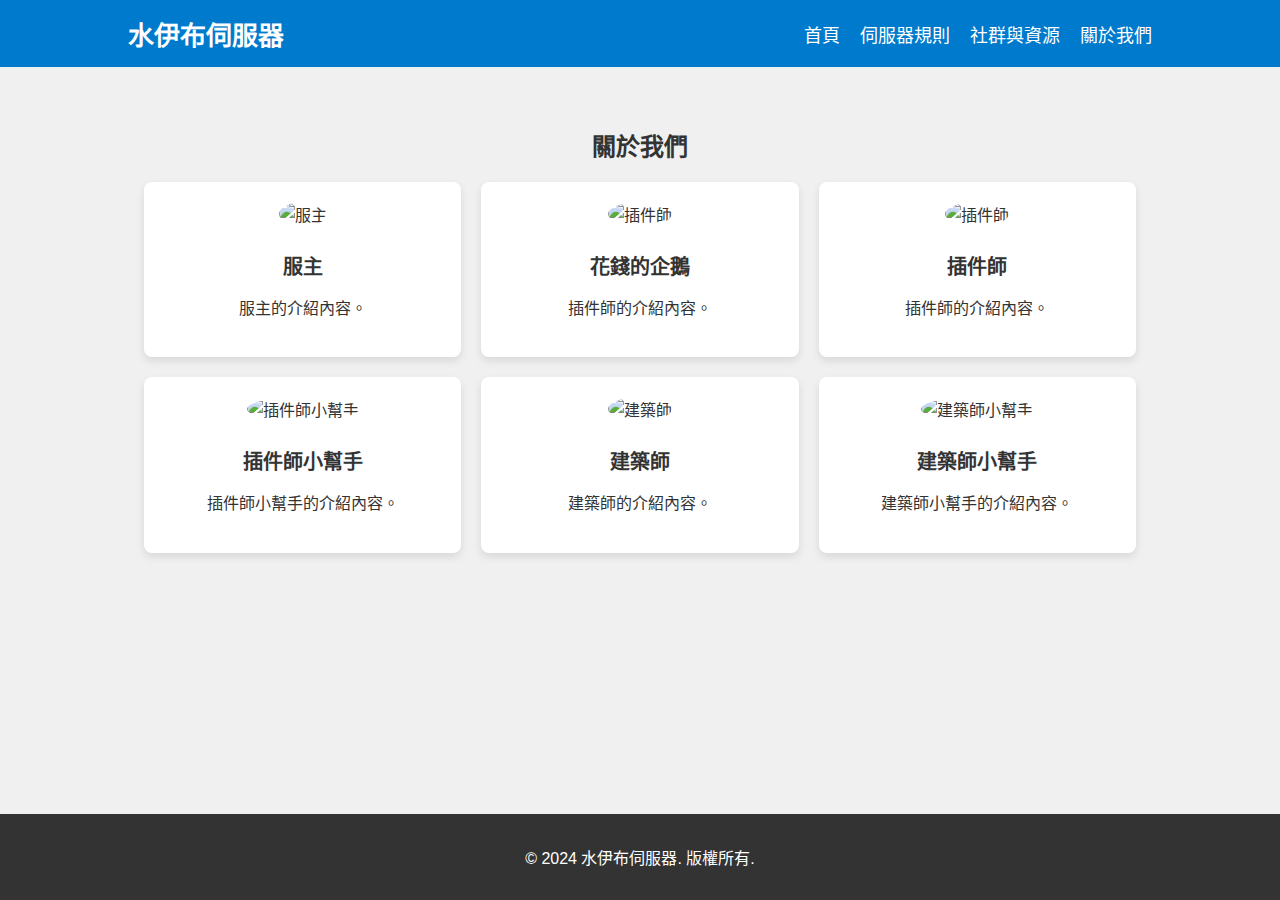
==== about.html @ fef850d6 "Add files via upload" ====
<!DOCTYPE html>
<html lang="zh-TW">
<head>
    <meta charset="UTF-8">
    <meta name="viewport" content="width=device-width, initial-scale=1.0">
    <title>關於我們 - 水伊布伺服器</title>
    <link rel="stylesheet" href="styles.css">
</head>
<body>
    <header>
        <div class="container">
            <h1>水伊布伺服器</h1>
            <nav>
                <ul>
                    <li><a href="index.html">首頁</a></li>
                    <li><a href="rules.html">伺服器規則</a></li>
                    <li><a href="https://discord.gg/XTkwGQyFAH">社群與資源</a></li>
                    <li><a href="about.html">關於我們</a></li>
                </ul>
            </nav>
        </div>
    </header>
    
    <main>
        <section id="about">
            <div class="container">
                <h2>關於我們</h2>
                <div class="team">
                    <div class="member">
                        <img src="https://minotar.net/avatar/zzzz105137/100" alt="服主">
                        <h3>服主</h3>
                        <p>服主的介紹內容。</p>
                    </div>
                    <div class="member">
                        <img src="https://minotar.net/avatar/LIMA12345/100" alt="插件師">
                        <h3>花錢的企鵝</h3>
                        <p>插件師的介紹內容。</p>
                    </div>
                    <div class="member">
                        <img src="https://minotar.net/avatar/MC_Creeper_TW/100" alt="插件師">
                        <h3>插件師</h3>
                        <p>插件師的介紹內容。</p>
                    </div>
                    <div class="member">
                        <img src="https://minotar.net/avatar/leo66687/100" alt="插件師小幫手">
                        <h3>插件師小幫手</h3>
                        <p>插件師小幫手的介紹內容。</p>
                    </div>
                    <div class="member">
                        <img src="https://minotar.net/avatar/john092030/100" alt="建築師">
                        <h3>建築師</h3>
                        <p>建築師的介紹內容。</p>
                    </div>
                    <div class="member">
                        <img src="https://minotar.net/avatar/wh100053/100" alt="建築師小幫手">
                        <h3>建築師小幫手</h3>
                        <p>建築師小幫手的介紹內容。</p>
                    </div>
                </div>
            </div>
        </section>
    </main>
    
    <footer>
        <div class="container">
            <p>&copy; 2024 水伊布伺服器. 版權所有.</p>
        </div>
    </footer>
</body>
</html>
---- styles.css ----
:root {
    --primary-color: #007ACC;
    --secondary-color: #333;
    --background-color: #f0f0f0;
    --text-color: #333;
    --accent-color: #555;
    --border-radius: 8px;
    --hover-offset: 5px;
}

body {
    margin: 0;
    font-family: Arial, sans-serif;
    background: var(--background-color);
    color: var(--text-color);
    display: flex;
    flex-direction: column;
    min-height: 100vh;
}

header {
    background: var(--primary-color);
    color: white;
    padding: 15px 0;
}

header .container {
    display: flex;
    justify-content: space-between;
    align-items: center;
}

header h1 {
    margin: 0;
    font-size: 26px;
}

nav ul {
    list-style: none;
    margin: 0;
    padding: 0;
    display: flex;
}

nav ul li {
    margin-left: 20px;
}

nav ul li a {
    color: white;
    text-decoration: none;
    font-size: 18px;
}

.hero {
    background: url('https://example.com/path/to/your/background-image.jpg') no-repeat center center/cover;
    color: white;
    text-align: center;
    padding: 120px 0;
    flex: 1;
}

.hero h2 {
    font-size: 48px;
}

.hero p {
    font-size: 22px;
}

.btn {
    display: inline-block;
    padding: 12px 24px;
    background: var(--primary-color);
    color: white;
    text-decoration: none;
    border-radius: 5px;
    margin-top: 20px;
    font-size: 18px;
}

.container {
    width: 80%;
    margin: 0 auto;
}

#server-intro {
    display: flex;
    justify-content: center;
    margin: 40px 0;
    padding: 20px;
    background-color: #ffffff;
    border-radius: var(--border-radius);
    box-shadow: 0 4px 8px rgba(0,0,0,0.1);
}

#server-intro .text {
    width: 65%;
}

#server-intro .text h2 {
    font-size: 32px;
    margin-bottom: 15px;
}

#server-intro .text p {
    font-size: 18px;
    line-height: 1.8;
}

#about {
    display: flex;
    flex-direction: column;
    align-items: center;
    padding: 40px 20px;
}

#about .container {
    text-align: center;
}

.team {
    display: grid;
    grid-template-columns: repeat(auto-fit, minmax(250px, 1fr));
    gap: 20px;
    width: 100%;
    max-width: 1200px;
    margin: 0 auto;
}

.member {
    background: #ffffff;
    border-radius: var(--border-radius);
    box-shadow: 0 4px 8px rgba(0,0,0,0.1);
    overflow: hidden;
    transition: transform 0.3s ease;
    text-align: center;
    padding: 20px;
}

.member img {
    border-radius: 50%;
    width: 120px;
    height: 120px;
    object-fit: cover;
    margin-bottom: 15px;
}

.member h3 {
    margin: 10px 0;
    font-size: 20px;
}

.member p {
    font-size: 16px;
    line-height: 1.6;
}

.member:hover {
    transform: translateY(-var(--hover-offset));
}

#server-details {
    margin: 40px 0;
    text-align: center;
}

#server-details h2 {
    font-size: 28px;
    margin-bottom: 20px;
}

#server-details p {
    font-size: 18px;
    margin: 10px 0;
}

#server-details img {
    margin-top: 20px;
    width: 100%;
    max-width: 600px;
    border-radius: var(--border-radius);
    box-shadow: 0 4px 8px rgba(0,0,0,0.1);
}

footer {
    background: var(--secondary-color);
    color: white;
    text-align: center;
    padding: 15px 0;
    position: fixed;
    width: 100%;
    bottom: 0;
    font-size: 16px;
}
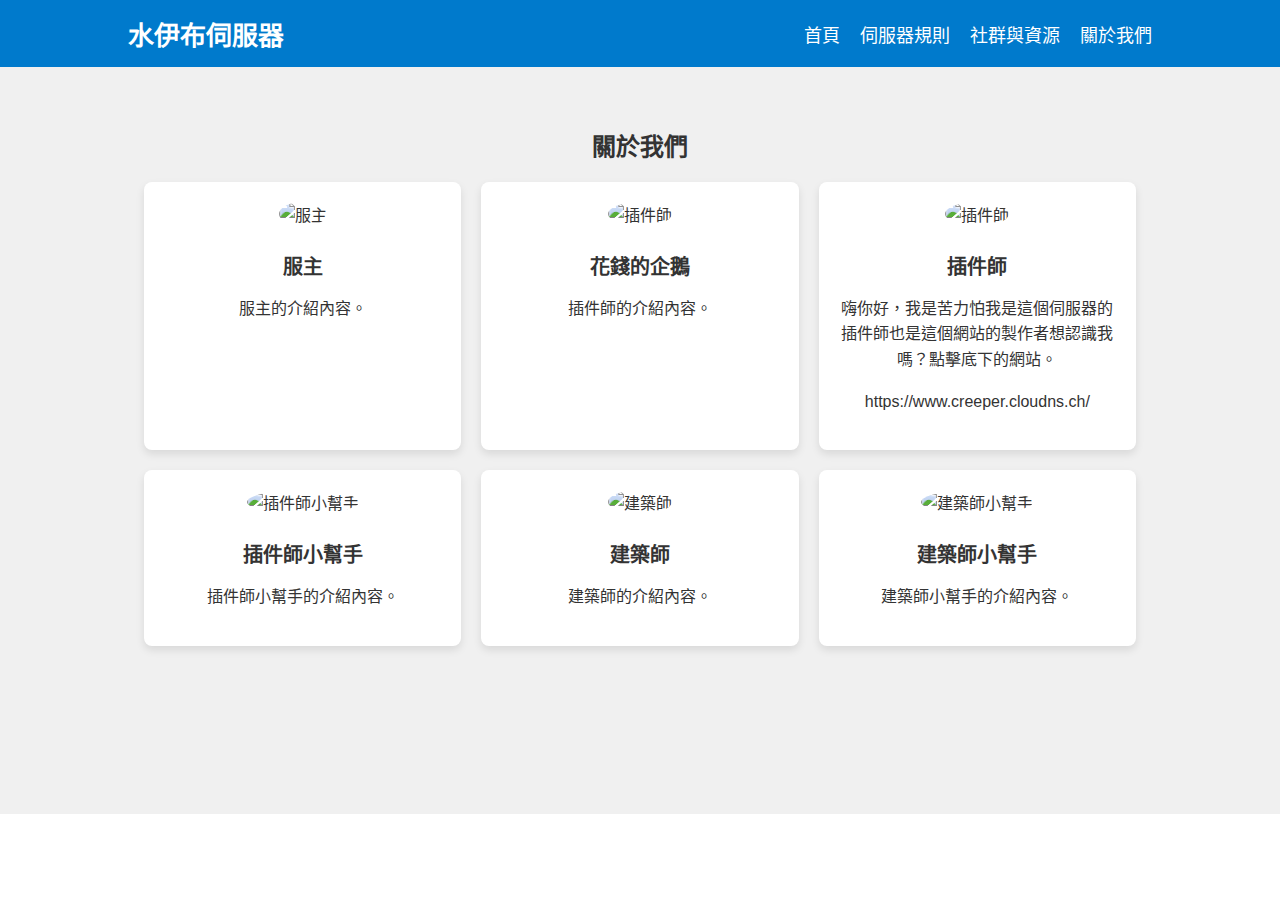
==== commit 07962795: "Update about.html" ====
--- a/about.html
+++ b/about.html
@@ -39,7 +39,8 @@
                     <div class="member">
                         <img src="https://minotar.net/avatar/MC_Creeper_TW/100" alt="插件師">
                         <h3>插件師</h3>
-                        <p>插件師的介紹內容。</p>
+                        <p>嗨你好，我是苦力怕我是這個伺服器的插件師也是這個網站的製作者想認識我嗎？點擊底下的網站。</p>
+                        <p>https://www.creeper.cloudns.ch/</p>
                     </div>
                     <div class="member">
                         <img src="https://minotar.net/avatar/leo66687/100" alt="插件師小幫手">
--- a/styles.css
+++ b/styles.css
@@ -1,6 +1,6 @@
 :root {
     --primary-color: #007ACC;
-    --secondary-color: #333;
+    --secondary-color: #ffffff;
     --background-color: #f0f0f0;
     --text-color: #333;
     --accent-color: #555;
@@ -53,8 +53,8 @@
 }
 
 .hero {
-    background: url('https://example.com/path/to/your/background-image.jpg') no-repeat center center/cover;
-    color: white;
+    background: url('https://zhen-ewe.github.io/waterweb/image.png') no-repeat center center/cover;
+    color: black;
     text-align: center;
     padding: 120px 0;
     flex: 1;
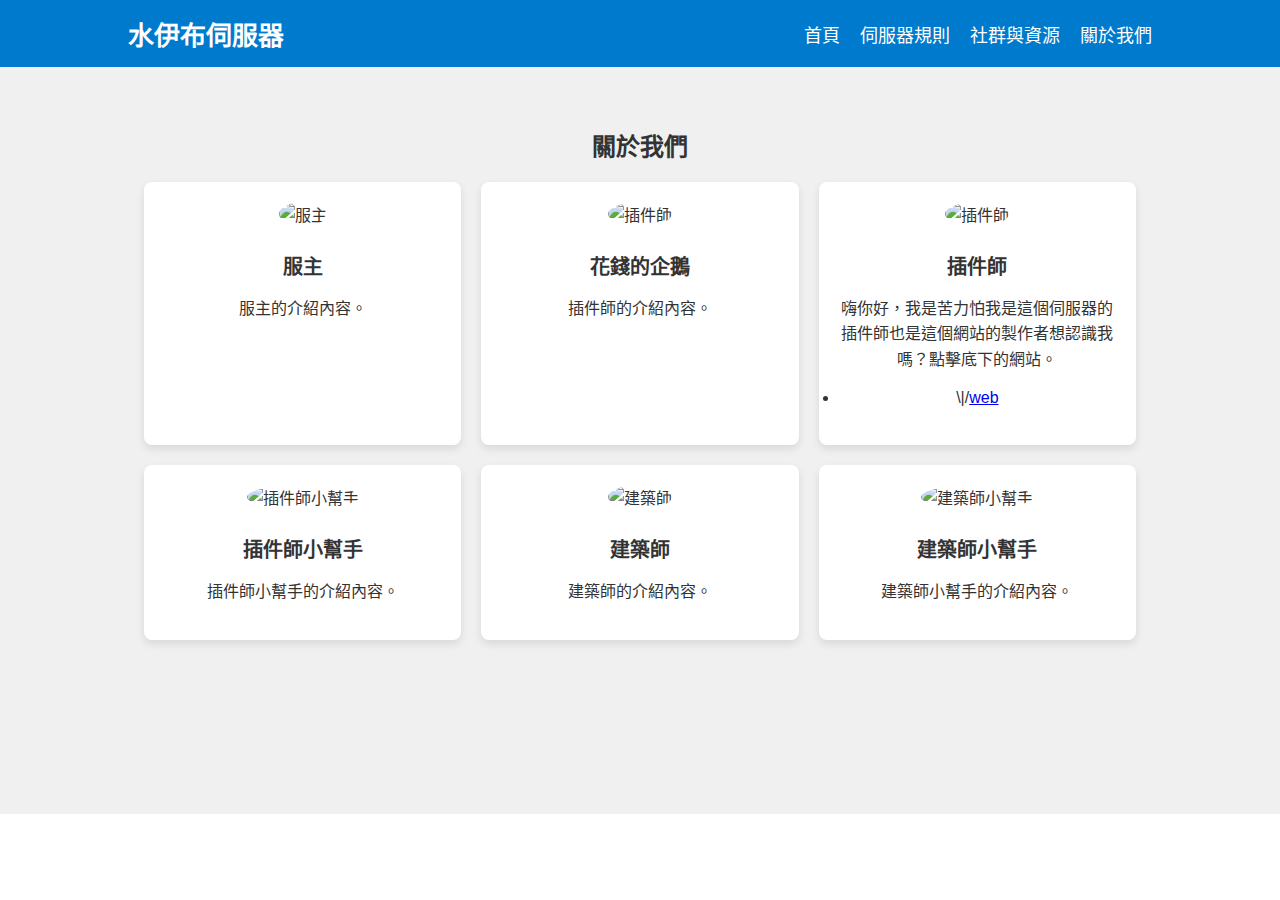
==== commit 71c6fc02: "Update about.html" ====
--- a/about.html
+++ b/about.html
@@ -40,7 +40,7 @@
                         <img src="https://minotar.net/avatar/MC_Creeper_TW/100" alt="插件師">
                         <h3>插件師</h3>
                         <p>嗨你好，我是苦力怕我是這個伺服器的插件師也是這個網站的製作者想認識我嗎？點擊底下的網站。</p>
-                        <p>https://www.creeper.cloudns.ch/</p>
+                        <li>\|/<a href="https://www.creeper.cloudns.ch/" target="_blank">web</a> </li>​​ 
                     </div>
                     <div class="member">
                         <img src="https://minotar.net/avatar/leo66687/100" alt="插件師小幫手">
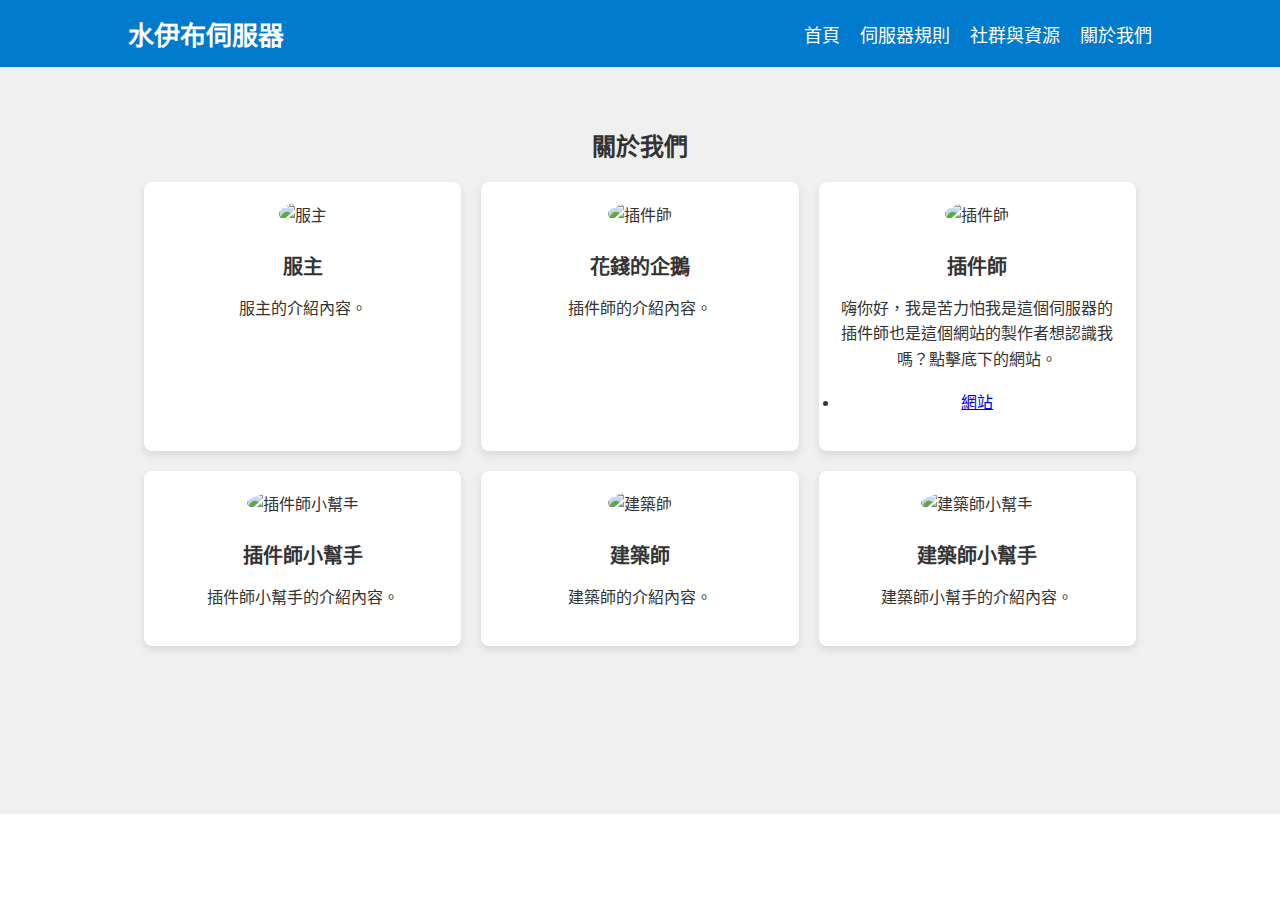
==== commit 54c63106: "Update about.html" ====
--- a/about.html
+++ b/about.html
@@ -40,7 +40,7 @@
                         <img src="https://minotar.net/avatar/MC_Creeper_TW/100" alt="插件師">
                         <h3>插件師</h3>
                         <p>嗨你好，我是苦力怕我是這個伺服器的插件師也是這個網站的製作者想認識我嗎？點擊底下的網站。</p>
-                        <li>\|/<a href="https://www.creeper.cloudns.ch/" target="_blank">web</a> </li>​​ 
+                        <li><a href="https://www.creeper.cloudns.ch/" target="_blank">網站</a> </li>​​ 
                     </div>
                     <div class="member">
                         <img src="https://minotar.net/avatar/leo66687/100" alt="插件師小幫手">
